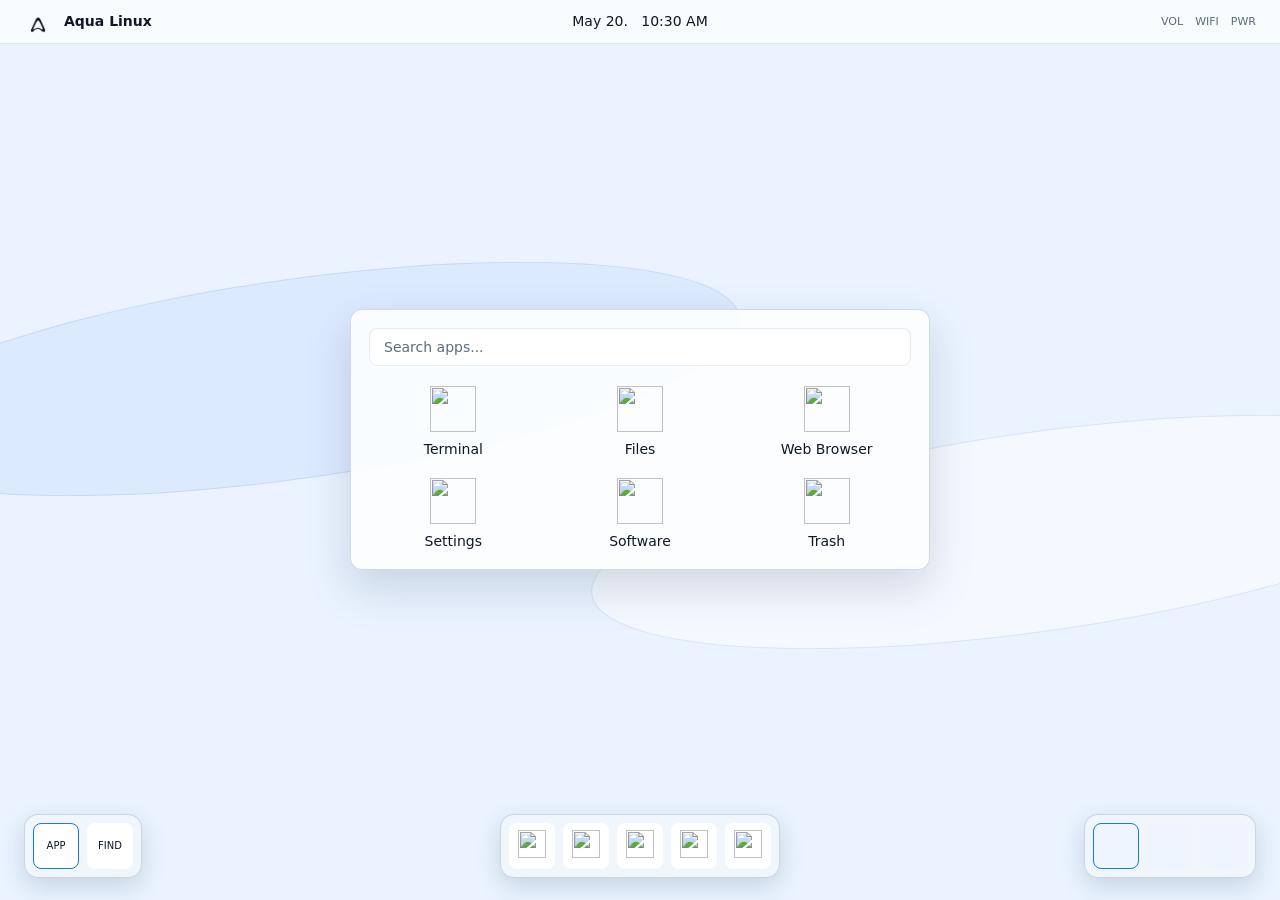
==== docs/aqua-linux/preview/index.html @ 92f66a9c "Initial Aqua Linux source release" ====
<!doctype html>
<html lang="en">
  <head>
    <meta charset="utf-8" />
    <meta name="viewport" content="width=device-width, initial-scale=1" />
    <title>Aqua Linux Interface Preview</title>
    <link rel="stylesheet" href="styles.css" />
  </head>
  <body>
    <main class="desktop">
      <header class="topbar">
        <div class="identity">
          <img class="mark" src="../assets/aqua-symbol-primary.png" alt="" />
          <strong>Aqua Linux</strong>
        </div>
        <time>May 20. &nbsp; 10:30 AM</time>
        <div class="status" aria-label="Mock system status">
          <span>VOL</span><span>WIFI</span><span>PWR</span>
        </div>
      </header>

      <section class="applications" aria-label="Applications preview">
        <label class="search">
          <span>Search apps...</span>
        </label>
        <div class="app-grid">
          <a href="#"><img src="../assets/temp-icons/lucide/terminal.svg" alt="" /><span>Terminal</span></a>
          <a href="#"><img src="../assets/temp-icons/lucide/files.svg" alt="" /><span>Files</span></a>
          <a href="#"><img src="../assets/temp-icons/lucide/browser.svg" alt="" /><span>Web Browser</span></a>
          <a href="#"><img src="../assets/temp-icons/lucide/settings.svg" alt="" /><span>Settings</span></a>
          <a href="#"><img src="../assets/temp-icons/lucide/software.svg" alt="" /><span>Software</span></a>
          <a href="#"><img src="../assets/temp-icons/lucide/trash.svg" alt="" /><span>Trash</span></a>
        </div>
      </section>

      <nav class="bottom-controls" aria-label="Desktop controls">
        <div class="control-group">
          <button class="active" title="Applications">APP</button>
          <button title="Search">FIND</button>
        </div>
        <div class="control-group dock" aria-label="Running applications">
          <button title="Terminal"><img src="../assets/temp-icons/lucide/terminal.svg" alt="" /></button>
          <button title="Files"><img src="../assets/temp-icons/lucide/files.svg" alt="" /></button>
          <button title="Browser"><img src="../assets/temp-icons/lucide/browser.svg" alt="" /></button>
          <button title="Settings"><img src="../assets/temp-icons/lucide/settings.svg" alt="" /></button>
          <button title="Trash"><img src="../assets/temp-icons/lucide/trash.svg" alt="" /></button>
        </div>
        <div class="control-group workspaces" aria-label="Workspaces">
          <button class="active" title="Workspace 1"></button>
          <button title="Workspace 2"></button>
          <button title="Workspace 3"></button>
        </div>
      </nav>
    </main>
  </body>
</html>
---- docs/aqua-linux/preview/styles.css ----
:root {
  --desktop: #eaf3ff;
  --surface: rgba(251, 253, 255, 0.96);
  --surface-secondary: rgba(241, 246, 252, 0.94);
  --border: rgba(127, 151, 181, 0.34);
  --shadow: rgba(42, 65, 94, 0.18);
  --text: #101827;
  --muted: #5d6b7c;
  --accent: #1478f2;
}

* { box-sizing: border-box; }

html, body { min-height: 100%; margin: 0; }

body {
  font: 14px/1.4 "Noto Sans", system-ui, sans-serif;
  color: var(--text);
  background: var(--desktop);
}

button, input { font: inherit; }

.desktop {
  position: relative;
  min-height: 100vh;
  overflow: hidden;
  background: #eaf3ff;
}

.desktop::before,
.desktop::after {
  content: "";
  position: absolute;
  width: 70vw;
  height: 22vh;
  border: 1px solid rgba(125, 163, 211, 0.24);
  border-radius: 50%;
  background: #dceaff;
  transform: rotate(-8deg);
}

.desktop::before { left: -12vw; top: 31vh; }
.desktop::after { right: -16vw; top: 48vh; background: #f5f9ff; }

.topbar {
  position: relative;
  z-index: 2;
  height: 44px;
  display: grid;
  grid-template-columns: 1fr auto 1fr;
  align-items: center;
  padding: 0 24px;
  background: rgba(251, 253, 255, 0.9);
  border-bottom: 1px solid rgba(127, 151, 181, 0.2);
}

.identity, .status { display: flex; align-items: center; gap: 12px; }
.status { justify-content: flex-end; color: var(--muted); font-size: 11px; }

.mark {
  width: 28px;
  height: 28px;
  object-fit: contain;
}

.applications {
  position: absolute;
  z-index: 3;
  left: 50%;
  top: 50%;
  width: min(580px, calc(100vw - 40px));
  padding: 18px;
  transform: translate(-50%, -54%);
  border: 1px solid var(--border);
  border-radius: 12px;
  background: var(--surface);
  box-shadow: 0 18px 45px var(--shadow);
}

.search {
  display: block;
  height: 38px;
  padding: 9px 14px;
  color: var(--muted);
  border: 1px solid rgba(127, 151, 181, 0.2);
  border-radius: 8px;
  background: #fff;
}

.app-grid {
  display: grid;
  grid-template-columns: repeat(3, 1fr);
  gap: 18px;
  padding-top: 20px;
}

.app-grid a {
  display: grid;
  justify-items: center;
  gap: 8px;
  color: var(--text);
  text-decoration: none;
}

.app-grid img { width: 46px; height: 46px; }

.bottom-controls {
  position: absolute;
  z-index: 4;
  left: 24px;
  right: 24px;
  bottom: 22px;
  display: grid;
  grid-template-columns: 1fr auto 1fr;
  align-items: end;
}

.control-group {
  display: flex;
  gap: 8px;
  width: max-content;
  padding: 8px;
  border: 1px solid var(--border);
  border-radius: 14px;
  background: var(--surface-secondary);
  box-shadow: 0 8px 24px var(--shadow);
}

.control-group button {
  width: 46px;
  height: 46px;
  border: 1px solid transparent;
  border-radius: 8px;
  background: #fff;
  color: var(--text);
  font-size: 10px;
}

.control-group button.active { border-color: var(--accent); }
.control-group img { width: 28px; height: 28px; }
.dock { justify-self: center; }
.workspaces { justify-self: end; }
.workspaces button { background: #eef5ff; }

@media (max-width: 720px) {
  .topbar { padding: 0 12px; }
  .status span:not(:last-child) { display: none; }
  .app-grid { grid-template-columns: repeat(2, 1fr); }
  .bottom-controls { left: 10px; right: 10px; }
  .dock button:nth-child(n+4) { display: none; }
  .workspaces button:nth-child(n+3) { display: none; }
}
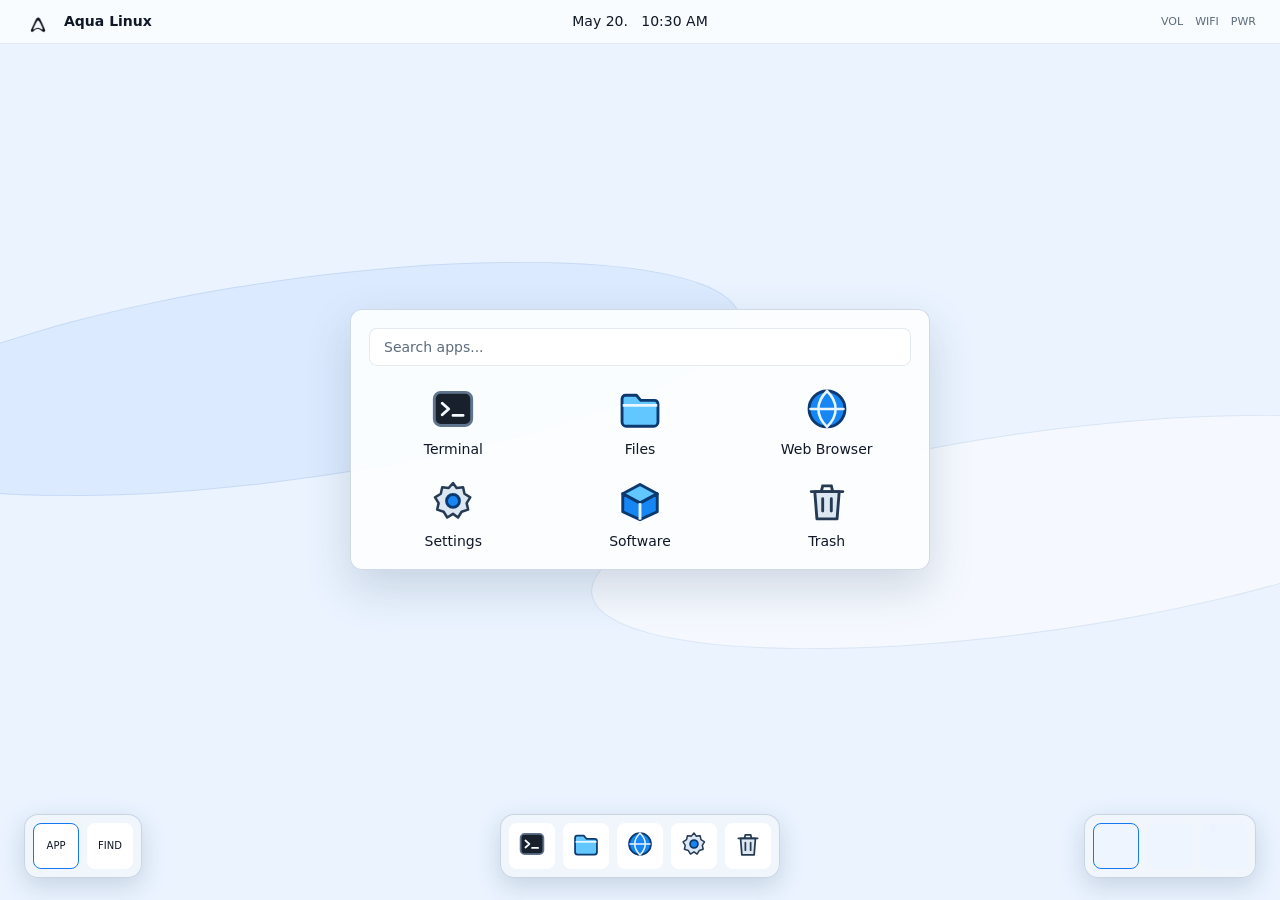
==== commit b2c533f0: "Replace temporary icons with Aqua core set" ====
--- a/docs/aqua-linux/preview/index.html
+++ b/docs/aqua-linux/preview/index.html
@@ -24,12 +24,12 @@
           <span>Search apps...</span>
         </label>
         <div class="app-grid">
-          <a href="#"><img src="../assets/temp-icons/lucide/terminal.svg" alt="" /><span>Terminal</span></a>
-          <a href="#"><img src="../assets/temp-icons/lucide/files.svg" alt="" /><span>Files</span></a>
-          <a href="#"><img src="../assets/temp-icons/lucide/browser.svg" alt="" /><span>Web Browser</span></a>
-          <a href="#"><img src="../assets/temp-icons/lucide/settings.svg" alt="" /><span>Settings</span></a>
-          <a href="#"><img src="../assets/temp-icons/lucide/software.svg" alt="" /><span>Software</span></a>
-          <a href="#"><img src="../assets/temp-icons/lucide/trash.svg" alt="" /><span>Trash</span></a>
+          <a href="#"><img src="../assets/icons/aqua/terminal.svg" alt="" /><span>Terminal</span></a>
+          <a href="#"><img src="../assets/icons/aqua/files.svg" alt="" /><span>Files</span></a>
+          <a href="#"><img src="../assets/icons/aqua/browser.svg" alt="" /><span>Web Browser</span></a>
+          <a href="#"><img src="../assets/icons/aqua/settings.svg" alt="" /><span>Settings</span></a>
+          <a href="#"><img src="../assets/icons/aqua/software.svg" alt="" /><span>Software</span></a>
+          <a href="#"><img src="../assets/icons/aqua/trash.svg" alt="" /><span>Trash</span></a>
         </div>
       </section>
 
@@ -39,11 +39,11 @@
           <button title="Search">FIND</button>
         </div>
         <div class="control-group dock" aria-label="Running applications">
-          <button title="Terminal"><img src="../assets/temp-icons/lucide/terminal.svg" alt="" /></button>
-          <button title="Files"><img src="../assets/temp-icons/lucide/files.svg" alt="" /></button>
-          <button title="Browser"><img src="../assets/temp-icons/lucide/browser.svg" alt="" /></button>
-          <button title="Settings"><img src="../assets/temp-icons/lucide/settings.svg" alt="" /></button>
-          <button title="Trash"><img src="../assets/temp-icons/lucide/trash.svg" alt="" /></button>
+          <button title="Terminal"><img src="../assets/icons/aqua/terminal.svg" alt="" /></button>
+          <button title="Files"><img src="../assets/icons/aqua/files.svg" alt="" /></button>
+          <button title="Browser"><img src="../assets/icons/aqua/browser.svg" alt="" /></button>
+          <button title="Settings"><img src="../assets/icons/aqua/settings.svg" alt="" /></button>
+          <button title="Trash"><img src="../assets/icons/aqua/trash.svg" alt="" /></button>
         </div>
         <div class="control-group workspaces" aria-label="Workspaces">
           <button class="active" title="Workspace 1"></button>
